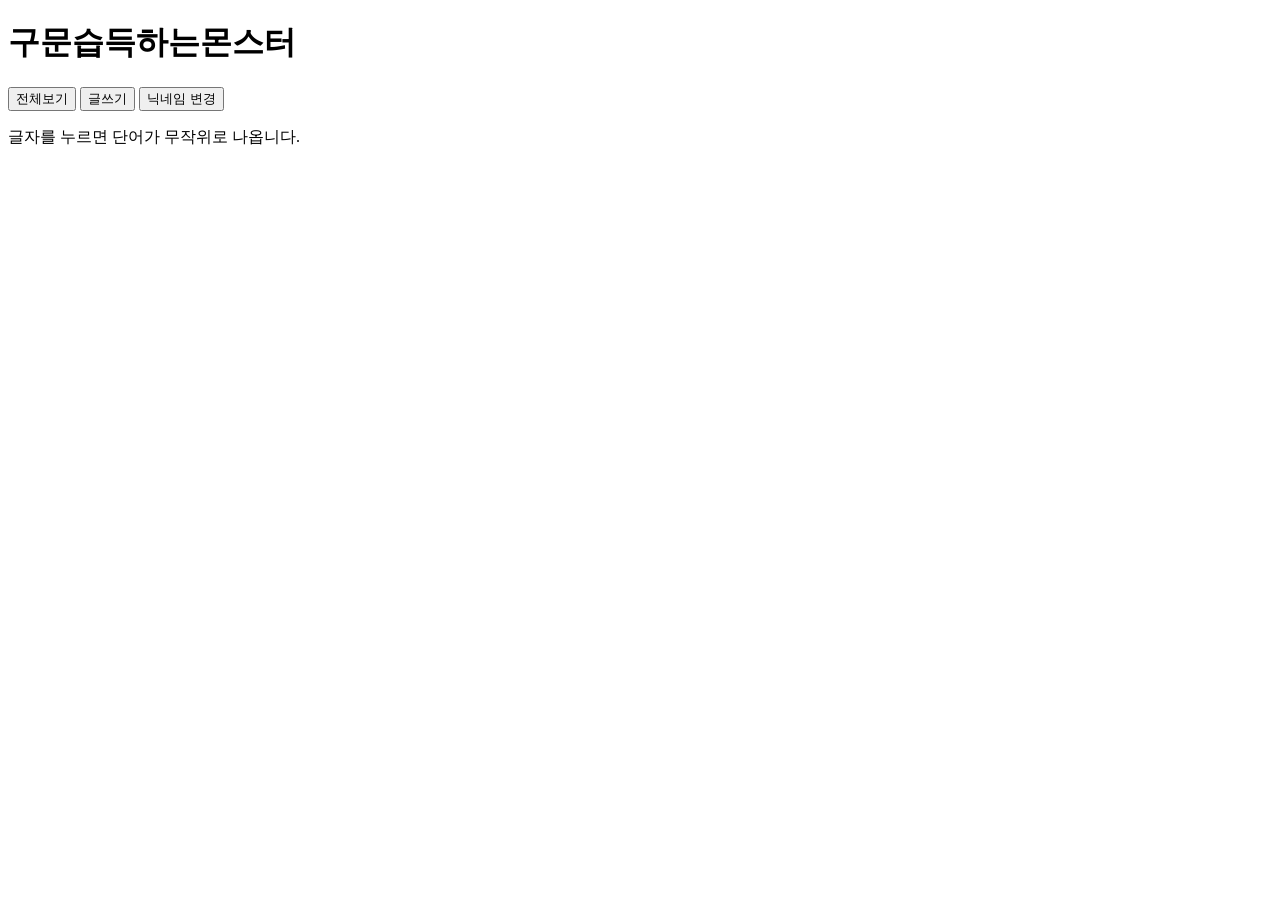
==== public/index.html @ f9e0bf36 "Add files via upload" ====
<!doctype html>
<html lang="ko">
<head>
<meta charset="utf-8" />
<meta name="viewport" content="width=device-width, initial-scale=1" />
<title>구습몬 𖠌</title>
<meta name="description" content="구문습득하는몬스터" />
<link rel="stylesheet" href="/style.css" />
</head>
<body>
<header class="topbar">
  <h1 class="logo">구문습득하는몬스터</h1>
  <div class="user">
    <span id="who" class="chip"></span>
    <button id="btn-toggle" class="btn">전체보기</button>
    <button id="btn-write" class="btn primary">글쓰기</button>
    <button id="btn-nick" class="btn ghost">닉네임 변경</button>
  </div>
</header>

<main>
  <!-- 홈: 흩뿌려진 인덱스 -->
  <section id="view-scatter">
    <p class="tagline">글자를 누르면 단어가 무작위로 나옵니다.<span id="total" class="total"></span></p>
    <div id="scatter" class="scatter"></div>
  </section>

  <!-- 전체보기 -->
  <section id="view-list" hidden>
    <div class="list-head">
      <h2>전체보기</h2>
      <button id="btn-home" class="btn ghost">홈으로</button>
    </div>
    <nav id="index-grid" class="index-grid" aria-label="인덱스"></nav>
    <h3 id="list-title" class="list-title">인덱스를 선택하세요</h3>
    <div id="word-list" class="word-list"></div>
  </section>
</main>

<!-- 닉네임 -->
<dialog id="dlg-nick">
  <form method="dialog" id="form-nick">
    <h3>닉네임 설정</h3>
    <p class="sub">이 닉네임이 아이디 역할을 합니다.</p>
    <input id="nick-input" maxlength="20" placeholder="오드존예" required autocomplete="off" />
    <div class="row-end"><button class="btn primary" value="ok">시작하기</button></div>
  </form>
</dialog>

<!-- 단어 보기 -->
<dialog id="dlg-view">
  <div class="v-top">
    <span id="v-letter" class="v-letter"></span>
    <span id="v-count" class="v-count"></span>
    <button id="v-close" class="x-btn" aria-label="닫기">&times;</button>
  </div>

  <p id="v-empty" class="v-empty" hidden>
    아직 연결된 단어가 없어요.<br />
    <button id="v-empty-write" class="btn primary">첫 단어 쓰기</button>
  </p>

  <div id="v-main">
    <h3 id="v-word" class="v-word"></h3>
    <button id="v-reveal" class="btn reveal">뜻 보기</button>
    <div id="v-body" class="v-body" hidden>
      <p id="v-meaning" class="v-meaning"></p>
      <p id="v-example" class="v-example"></p>
    </div>
    <footer class="v-foot">
      <span id="v-author" class="v-author"></span>
      <span class="v-right">
        <span id="v-tools" class="v-tools"></span>
        <button id="v-next" class="btn">다른 단어</button>
      </span>
    </footer>
  </div>
</dialog>

<!-- 작성 / 수정 -->
<dialog id="dlg-card">
  <form id="form-card">
    <h3 id="card-form-title">카드 작성</h3>
    <input type="hidden" id="card-id" />
    <label>단어 <input id="f-word" maxlength="60" required autocomplete="off" /></label>
    <label>뜻 <textarea id="f-meaning" maxlength="500" rows="3" required></textarea></label>
    <label>예문 (선택) <textarea id="f-example" maxlength="500" rows="3"></textarea></label>
    <p id="form-error" class="err"></p>
    <div class="row-end">
      <button type="button" class="btn ghost" id="card-cancel">취소</button>
      <button type="submit" class="btn primary">저장</button>
    </div>
  </form>
</dialog>

<script src="/app.js"></script>
</body>
</html>
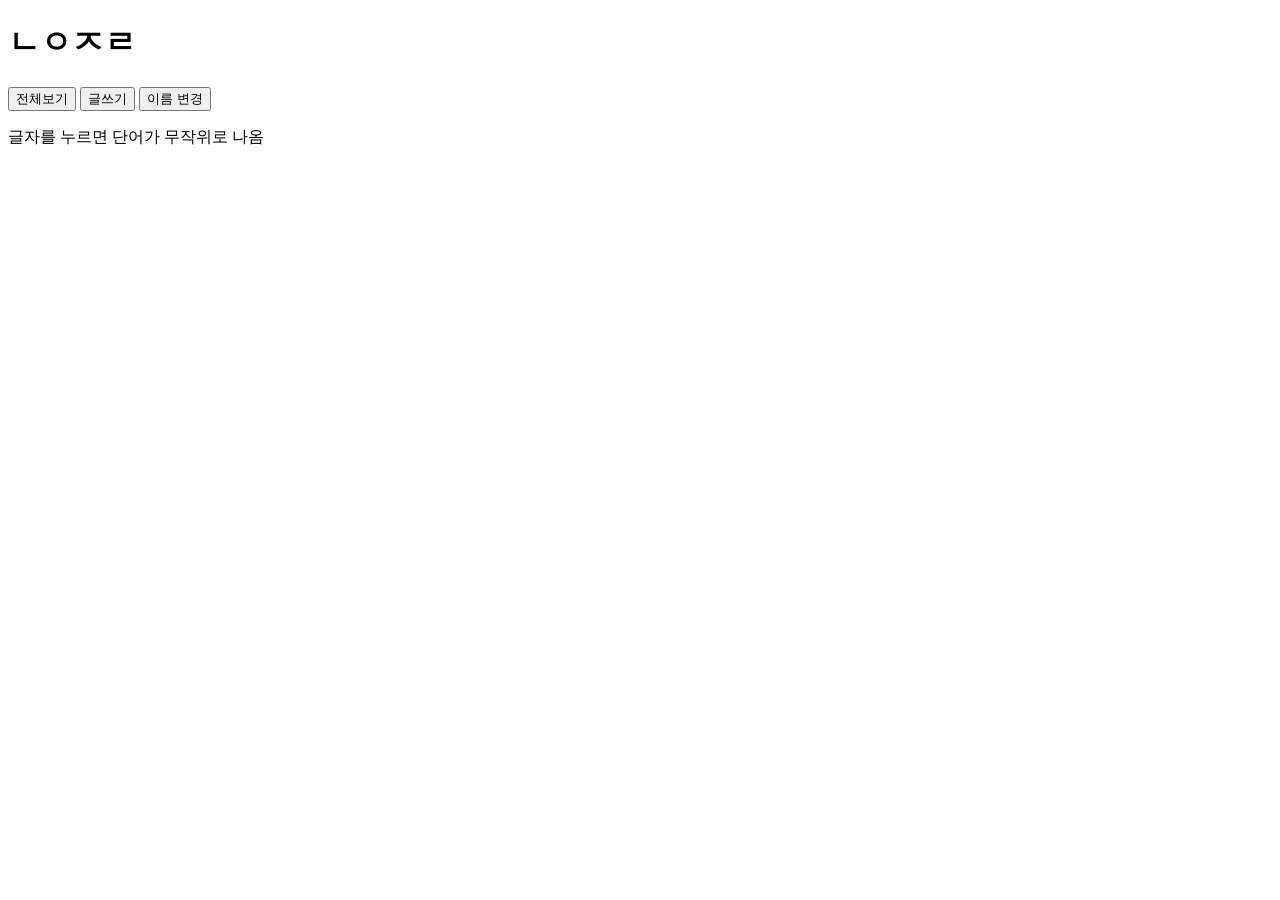
==== commit a9a28d77: "Update index.html" ====
--- a/public/index.html
+++ b/public/index.html
@@ -3,25 +3,25 @@
 <head>
 <meta charset="utf-8" />
 <meta name="viewport" content="width=device-width, initial-scale=1" />
-<title>구습몬 𖠌</title>
-<meta name="description" content="구문습득하는몬스터" />
+<title>놀아주라.com</title>
+<meta name="description" content="놀주" />
 <link rel="stylesheet" href="/style.css" />
 </head>
 <body>
 <header class="topbar">
-  <h1 class="logo">구문습득하는몬스터</h1>
+  <h1 class="logo">ㄴㅇㅈㄹ</h1>
   <div class="user">
     <span id="who" class="chip"></span>
     <button id="btn-toggle" class="btn">전체보기</button>
     <button id="btn-write" class="btn primary">글쓰기</button>
-    <button id="btn-nick" class="btn ghost">닉네임 변경</button>
+    <button id="btn-nick" class="btn ghost">이름 변경</button>
   </div>
 </header>
 
 <main>
   <!-- 홈: 흩뿌려진 인덱스 -->
   <section id="view-scatter">
-    <p class="tagline">글자를 누르면 단어가 무작위로 나옵니다.<span id="total" class="total"></span></p>
+    <p class="tagline">글자를 누르면 단어가 무작위로 나옴<span id="total" class="total"></span></p>
     <div id="scatter" class="scatter"></div>
   </section>
 
@@ -56,8 +56,8 @@
   </div>
 
   <p id="v-empty" class="v-empty" hidden>
-    아직 연결된 단어가 없어요.<br />
-    <button id="v-empty-write" class="btn primary">첫 단어 쓰기</button>
+    아직 연결된 단어가 없음<br />
+    <button id="v-empty-write" class="btn primary">첫 등록...///</button>
   </p>
 
   <div id="v-main">
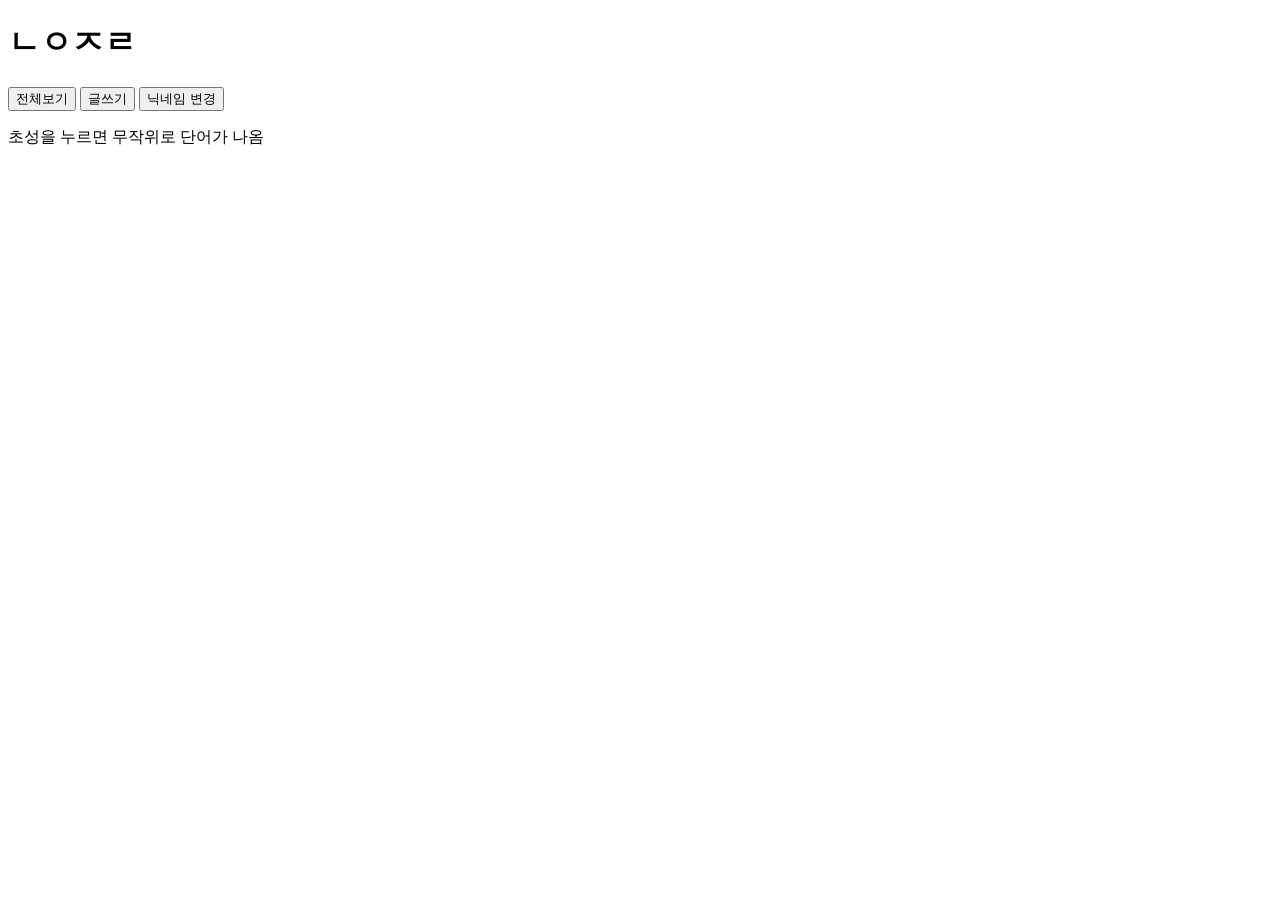
==== commit e2fa52e1: "Update index.html" ====
--- a/public/index.html
+++ b/public/index.html
@@ -4,7 +4,7 @@
 <meta charset="utf-8" />
 <meta name="viewport" content="width=device-width, initial-scale=1" />
 <title>놀아주라.com</title>
-<meta name="description" content="놀주" />
+<meta name="description" content="놀아주라" />
 <link rel="stylesheet" href="/style.css" />
 </head>
 <body>
@@ -14,14 +14,14 @@
     <span id="who" class="chip"></span>
     <button id="btn-toggle" class="btn">전체보기</button>
     <button id="btn-write" class="btn primary">글쓰기</button>
-    <button id="btn-nick" class="btn ghost">이름 변경</button>
+    <button id="btn-nick" class="btn ghost">닉네임 변경</button>
   </div>
 </header>
 
 <main>
   <!-- 홈: 흩뿌려진 인덱스 -->
   <section id="view-scatter">
-    <p class="tagline">글자를 누르면 단어가 무작위로 나옴<span id="total" class="total"></span></p>
+    <p class="tagline">초성을 누르면 무작위로 단어가 나옴<span id="total" class="total"></span></p>
     <div id="scatter" class="scatter"></div>
   </section>
 
@@ -40,9 +40,24 @@
 <!-- 닉네임 -->
 <dialog id="dlg-nick">
   <form method="dialog" id="form-nick">
-    <h3>닉네임 설정</h3>
-    <p class="sub">이 닉네임이 아이디 역할을 합니다.</p>
-    <input id="nick-input" maxlength="20" placeholder="오드존예" required autocomplete="off" />
+    <h3>누구세요?</h3>
+    <p class="sub">여기서 고른 이름이 아이디 역할을 합니다.</p>
+
+    <div class="nick-choices" id="nick-choices">
+      <button type="button" class="nick-opt" data-nick="정유진">정유진</button>
+      <button type="button" class="nick-opt" data-nick="안은빈">안은빈</button>
+      <button type="button" class="nick-opt" data-nick="__other">그 외</button>
+    </div>
+
+    <div id="nick-other-wrap" hidden>
+      <p class="sub name-sub">닉네임 직접 입력</p>
+      <input id="nick-input" maxlength="20" placeholder="오드존예" autocomplete="off" />
+    </div>
+
+    <p class="sub name-sub">표시될 작성자 이름 <span class="opt">(선택)</span></p>
+    <input id="name-input" maxlength="30" placeholder="비워두면 닉네임으로 표시됩니다" autocomplete="off" />
+
+    <p id="nick-error" class="err"></p>
     <div class="row-end"><button class="btn primary" value="ok">시작하기</button></div>
   </form>
 </dialog>
@@ -56,17 +71,31 @@
   </div>
 
   <p id="v-empty" class="v-empty" hidden>
-    아직 연결된 단어가 없음<br />
-    <button id="v-empty-write" class="btn primary">첫 등록...///</button>
+    이 글자에 연결된 단어가 없어요.<br />
+    <button id="v-empty-write" class="btn primary">첫 단어 쓰기</button>
   </p>
 
   <div id="v-main">
     <h3 id="v-word" class="v-word"></h3>
-    <button id="v-reveal" class="btn reveal">뜻 보기</button>
+    <button id="v-reveal" class="btn reveal">등장배경</button>
+
     <div id="v-body" class="v-body" hidden>
       <p id="v-meaning" class="v-meaning"></p>
-      <p id="v-example" class="v-example"></p>
+      <p id="v-nobg" class="v-nobg" hidden>작성된 내용이 없습니다.</p>
+      <img id="v-image" class="v-image" alt="" hidden />
+
+      <div id="v-notes" class="v-notes"></div>
+
+      <div class="note-add">
+        <textarea id="note-input" maxlength="500" rows="2"
+          placeholder="등장배경을 덧붙여 주세요."></textarea>
+        <div class="note-add-foot">
+          <span id="note-error" class="err-inline"></span>
+          <button type="button" id="note-submit" class="btn">배경 추가</button>
+        </div>
+      </div>
     </div>
+
     <footer class="v-foot">
       <span id="v-author" class="v-author"></span>
       <span class="v-right">
@@ -80,15 +109,34 @@
 <!-- 작성 / 수정 -->
 <dialog id="dlg-card">
   <form id="form-card">
-    <h3 id="card-form-title">카드 작성</h3>
+    <h3 id="card-form-title">작성</h3>
     <input type="hidden" id="card-id" />
-    <label>단어 <input id="f-word" maxlength="60" required autocomplete="off" /></label>
-    <label>뜻 <textarea id="f-meaning" maxlength="500" rows="3" required></textarea></label>
-    <label>예문 (선택) <textarea id="f-example" maxlength="500" rows="3"></textarea></label>
+
+    <label>단어 <input id="f-word" maxlength="150" required autocomplete="off" /></label>
+
+    <label>작성자 이름 <span class="opt">(선택)</span>
+      <input id="f-name" maxlength="30" placeholder="비워두면 닉네임으로 표시됩니다" autocomplete="off" />
+    </label>
+
+    <label>등장배경 <span class="opt">(선택)</span>
+      <textarea id="f-meaning" maxlength="500" rows="4"
+        placeholder="단어가 등장한 맥락 등을 자유롭게 작성해 주세요."></textarea>
+    </label>
+
+    <div class="field">
+      <span class="field-label">사진 <span class="opt">(선택)</span></span>
+      <input type="file" id="f-image" accept="image/*" />
+      <p id="img-status" class="img-status"></p>
+      <div id="img-preview-wrap" class="img-preview-wrap" hidden>
+        <img id="img-preview" class="img-preview" alt="미리보기" />
+        <button type="button" id="img-clear" class="link danger">사진 제거</button>
+      </div>
+    </div>
+
     <p id="form-error" class="err"></p>
     <div class="row-end">
       <button type="button" class="btn ghost" id="card-cancel">취소</button>
-      <button type="submit" class="btn primary">저장</button>
+      <button type="submit" class="btn primary" id="card-submit">저장</button>
     </div>
   </form>
 </dialog>
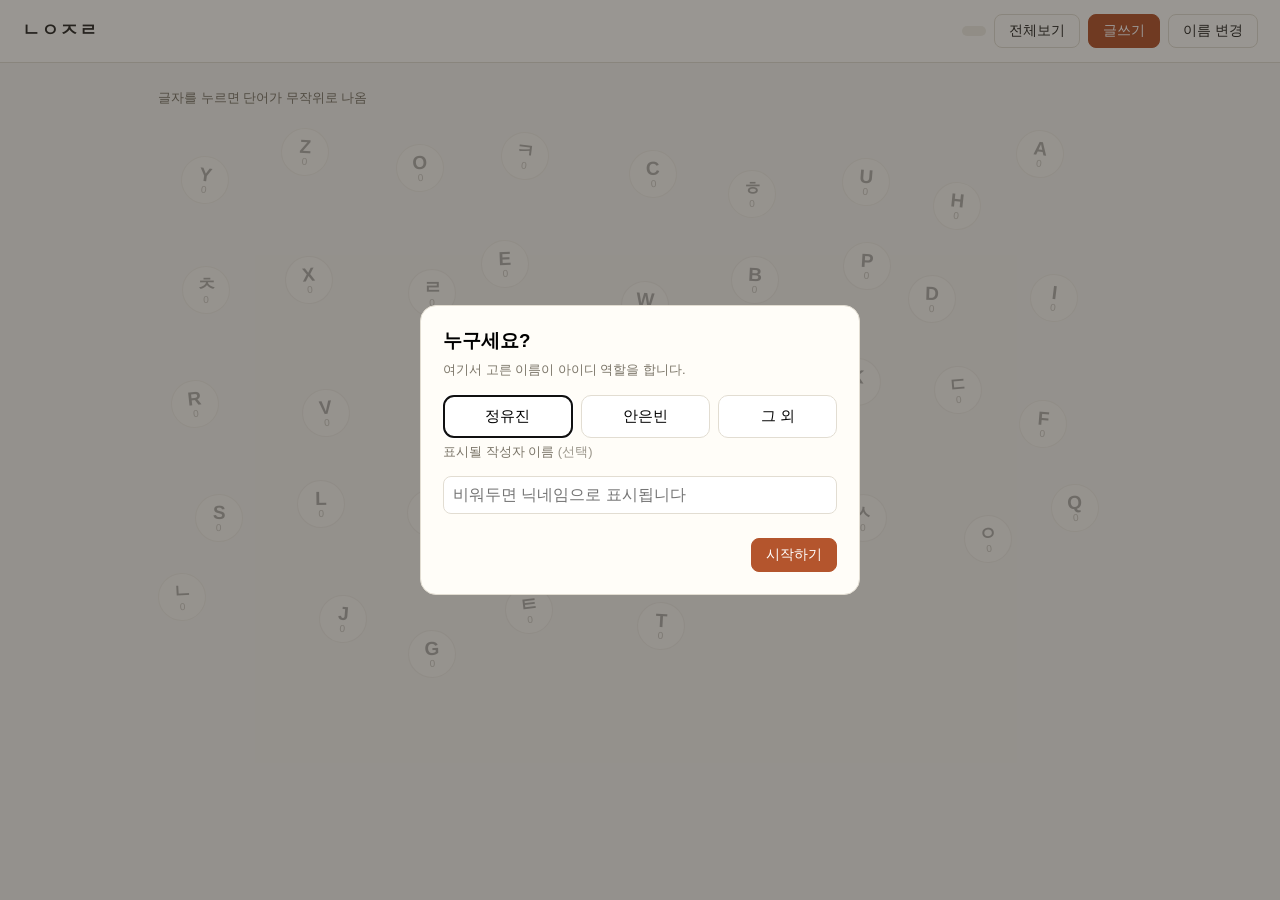
==== commit 7ca6de07: "Rename index.html to public/index.html" ====
--- a/public/index.html
+++ b/public/index.html
@@ -1,146 +1,146 @@
-<!doctype html>
-<html lang="ko">
-<head>
-<meta charset="utf-8" />
-<meta name="viewport" content="width=device-width, initial-scale=1" />
-<title>놀아주라.com</title>
-<meta name="description" content="놀아주라" />
-<link rel="stylesheet" href="/style.css" />
-</head>
-<body>
-<header class="topbar">
-  <h1 class="logo">ㄴㅇㅈㄹ</h1>
-  <div class="user">
-    <span id="who" class="chip"></span>
-    <button id="btn-toggle" class="btn">전체보기</button>
-    <button id="btn-write" class="btn primary">글쓰기</button>
-    <button id="btn-nick" class="btn ghost">닉네임 변경</button>
-  </div>
-</header>
-
-<main>
-  <!-- 홈: 흩뿌려진 인덱스 -->
-  <section id="view-scatter">
-    <p class="tagline">초성을 누르면 무작위로 단어가 나옴<span id="total" class="total"></span></p>
-    <div id="scatter" class="scatter"></div>
-  </section>
-
-  <!-- 전체보기 -->
-  <section id="view-list" hidden>
-    <div class="list-head">
-      <h2>전체보기</h2>
-      <button id="btn-home" class="btn ghost">홈으로</button>
-    </div>
-    <nav id="index-grid" class="index-grid" aria-label="인덱스"></nav>
-    <h3 id="list-title" class="list-title">인덱스를 선택하세요</h3>
-    <div id="word-list" class="word-list"></div>
-  </section>
-</main>
-
-<!-- 닉네임 -->
-<dialog id="dlg-nick">
-  <form method="dialog" id="form-nick">
-    <h3>누구세요?</h3>
-    <p class="sub">여기서 고른 이름이 아이디 역할을 합니다.</p>
-
-    <div class="nick-choices" id="nick-choices">
-      <button type="button" class="nick-opt" data-nick="정유진">정유진</button>
-      <button type="button" class="nick-opt" data-nick="안은빈">안은빈</button>
-      <button type="button" class="nick-opt" data-nick="__other">그 외</button>
-    </div>
-
-    <div id="nick-other-wrap" hidden>
-      <p class="sub name-sub">닉네임 직접 입력</p>
-      <input id="nick-input" maxlength="20" placeholder="오드존예" autocomplete="off" />
-    </div>
-
-    <p class="sub name-sub">표시될 작성자 이름 <span class="opt">(선택)</span></p>
-    <input id="name-input" maxlength="30" placeholder="비워두면 닉네임으로 표시됩니다" autocomplete="off" />
-
-    <p id="nick-error" class="err"></p>
-    <div class="row-end"><button class="btn primary" value="ok">시작하기</button></div>
-  </form>
-</dialog>
-
-<!-- 단어 보기 -->
-<dialog id="dlg-view">
-  <div class="v-top">
-    <span id="v-letter" class="v-letter"></span>
-    <span id="v-count" class="v-count"></span>
-    <button id="v-close" class="x-btn" aria-label="닫기">&times;</button>
-  </div>
-
-  <p id="v-empty" class="v-empty" hidden>
-    이 글자에 연결된 단어가 없어요.<br />
-    <button id="v-empty-write" class="btn primary">첫 단어 쓰기</button>
-  </p>
-
-  <div id="v-main">
-    <h3 id="v-word" class="v-word"></h3>
-    <button id="v-reveal" class="btn reveal">등장배경</button>
-
-    <div id="v-body" class="v-body" hidden>
-      <p id="v-meaning" class="v-meaning"></p>
-      <p id="v-nobg" class="v-nobg" hidden>작성된 내용이 없습니다.</p>
-      <img id="v-image" class="v-image" alt="" hidden />
-
-      <div id="v-notes" class="v-notes"></div>
-
-      <div class="note-add">
-        <textarea id="note-input" maxlength="500" rows="2"
-          placeholder="등장배경을 덧붙여 주세요."></textarea>
-        <div class="note-add-foot">
-          <span id="note-error" class="err-inline"></span>
-          <button type="button" id="note-submit" class="btn">배경 추가</button>
-        </div>
-      </div>
-    </div>
-
-    <footer class="v-foot">
-      <span id="v-author" class="v-author"></span>
-      <span class="v-right">
-        <span id="v-tools" class="v-tools"></span>
-        <button id="v-next" class="btn">다른 단어</button>
-      </span>
-    </footer>
-  </div>
-</dialog>
-
-<!-- 작성 / 수정 -->
-<dialog id="dlg-card">
-  <form id="form-card">
-    <h3 id="card-form-title">작성</h3>
-    <input type="hidden" id="card-id" />
-
-    <label>단어 <input id="f-word" maxlength="150" required autocomplete="off" /></label>
-
-    <label>작성자 이름 <span class="opt">(선택)</span>
-      <input id="f-name" maxlength="30" placeholder="비워두면 닉네임으로 표시됩니다" autocomplete="off" />
-    </label>
-
-    <label>등장배경 <span class="opt">(선택)</span>
-      <textarea id="f-meaning" maxlength="500" rows="4"
-        placeholder="단어가 등장한 맥락 등을 자유롭게 작성해 주세요."></textarea>
-    </label>
-
-    <div class="field">
-      <span class="field-label">사진 <span class="opt">(선택)</span></span>
-      <input type="file" id="f-image" accept="image/*" />
-      <p id="img-status" class="img-status"></p>
-      <div id="img-preview-wrap" class="img-preview-wrap" hidden>
-        <img id="img-preview" class="img-preview" alt="미리보기" />
-        <button type="button" id="img-clear" class="link danger">사진 제거</button>
-      </div>
-    </div>
-
-    <p id="form-error" class="err"></p>
-    <div class="row-end">
-      <button type="button" class="btn ghost" id="card-cancel">취소</button>
-      <button type="submit" class="btn primary" id="card-submit">저장</button>
-    </div>
-  </form>
-</dialog>
-
-<script src="/app.js"></script>
-</body>
-</html>
+<!doctype html>
+<html lang="ko">
+<head>
+<meta charset="utf-8" />
+<meta name="viewport" content="width=device-width, initial-scale=1" />
+<title>놀아주라.com</title>
+<meta name="description" content="놀주" />
+<link rel="stylesheet" href="/style.css" />
+</head>
+<body>
+<header class="topbar">
+  <h1 class="logo">ㄴㅇㅈㄹ</h1>
+  <div class="user">
+    <span id="who" class="chip"></span>
+    <button id="btn-toggle" class="btn">전체보기</button>
+    <button id="btn-write" class="btn primary">글쓰기</button>
+    <button id="btn-nick" class="btn ghost">이름 변경</button>
+  </div>
+</header>
+
+<main>
+  <!-- 홈: 흩뿌려진 인덱스 -->
+  <section id="view-scatter">
+    <p class="tagline">글자를 누르면 단어가 무작위로 나옴<span id="total" class="total"></span></p>
+    <div id="scatter" class="scatter"></div>
+  </section>
+
+  <!-- 전체보기 -->
+  <section id="view-list" hidden>
+    <div class="list-head">
+      <h2>전체보기</h2>
+      <button id="btn-home" class="btn ghost">홈으로</button>
+    </div>
+    <nav id="index-grid" class="index-grid" aria-label="인덱스"></nav>
+    <h3 id="list-title" class="list-title">인덱스를 선택하세요</h3>
+    <div id="word-list" class="word-list"></div>
+  </section>
+</main>
+
+<!-- 닉네임 -->
+<dialog id="dlg-nick">
+  <form method="dialog" id="form-nick">
+    <h3>누구세요?</h3>
+    <p class="sub">여기서 고른 이름이 아이디 역할을 합니다.</p>
+
+    <div class="nick-choices" id="nick-choices">
+      <button type="button" class="nick-opt" data-nick="정유진">정유진</button>
+      <button type="button" class="nick-opt" data-nick="안은빈">안은빈</button>
+      <button type="button" class="nick-opt" data-nick="__other">그 외</button>
+    </div>
+
+    <div id="nick-other-wrap" hidden>
+      <p class="sub name-sub">닉네임 직접 입력</p>
+      <input id="nick-input" maxlength="20" placeholder="오드존예" autocomplete="off" />
+    </div>
+
+    <p class="sub name-sub">표시될 작성자 이름 <span class="opt">(선택)</span></p>
+    <input id="name-input" maxlength="30" placeholder="비워두면 닉네임으로 표시됩니다" autocomplete="off" />
+
+    <p id="nick-error" class="err"></p>
+    <div class="row-end"><button class="btn primary" value="ok">시작하기</button></div>
+  </form>
+</dialog>
+
+<!-- 단어 보기 -->
+<dialog id="dlg-view">
+  <div class="v-top">
+    <span id="v-letter" class="v-letter"></span>
+    <span id="v-count" class="v-count"></span>
+    <button id="v-close" class="x-btn" aria-label="닫기">&times;</button>
+  </div>
+
+  <p id="v-empty" class="v-empty" hidden>
+    이 글자에 연결된 단어가 없어요.<br />
+    <button id="v-empty-write" class="btn primary">첫 단어 쓰기</button>
+  </p>
+
+  <div id="v-main">
+    <h3 id="v-word" class="v-word"></h3>
+    <button id="v-reveal" class="btn reveal">등장배경</button>
+
+    <div id="v-body" class="v-body" hidden>
+      <p id="v-meaning" class="v-meaning"></p>
+      <p id="v-nobg" class="v-nobg" hidden>작성된 내용이 없습니다.</p>
+      <img id="v-image" class="v-image" alt="" hidden />
+
+      <div id="v-notes" class="v-notes"></div>
+
+      <div class="note-add">
+        <textarea id="note-input" maxlength="500" rows="2"
+          placeholder="등장배경을 덧붙여 주세요."></textarea>
+        <div class="note-add-foot">
+          <span id="note-error" class="err-inline"></span>
+          <button type="button" id="note-submit" class="btn">배경 추가</button>
+        </div>
+      </div>
+    </div>
+
+    <footer class="v-foot">
+      <span id="v-author" class="v-author"></span>
+      <span class="v-right">
+        <span id="v-tools" class="v-tools"></span>
+        <button id="v-next" class="btn">다른 단어</button>
+      </span>
+    </footer>
+  </div>
+</dialog>
+
+<!-- 작성 / 수정 -->
+<dialog id="dlg-card">
+  <form id="form-card">
+    <h3 id="card-form-title">작성</h3>
+    <input type="hidden" id="card-id" />
+
+    <label>단어 <input id="f-word" maxlength="150" required autocomplete="off" /></label>
+
+    <label>작성자 이름 <span class="opt">(선택)</span>
+      <input id="f-name" maxlength="30" placeholder="비워두면 닉네임으로 표시됩니다" autocomplete="off" />
+    </label>
+
+    <label>등장배경 <span class="opt">(선택)</span>
+      <textarea id="f-meaning" maxlength="500" rows="4"
+        placeholder="단어가 등장한 맥락 등을 자유롭게 작성해 주세요."></textarea>
+    </label>
+
+    <div class="field">
+      <span class="field-label">사진 <span class="opt">(선택)</span></span>
+      <input type="file" id="f-image" accept="image/*" />
+      <p id="img-status" class="img-status"></p>
+      <div id="img-preview-wrap" class="img-preview-wrap" hidden>
+        <img id="img-preview" class="img-preview" alt="미리보기" />
+        <button type="button" id="img-clear" class="link danger">사진 제거</button>
+      </div>
+    </div>
+
+    <p id="form-error" class="err"></p>
+    <div class="row-end">
+      <button type="button" class="btn ghost" id="card-cancel">취소</button>
+      <button type="submit" class="btn primary" id="card-submit">저장</button>
+    </div>
+  </form>
+</dialog>
+
+<script src="/app.js"></script>
+</body>
+</html>
--- a/style.css
+++ b/style.css
@@ -0,0 +1,153 @@
+/* 설치된 폰트: IBM Plex Sans
+   실제로 웹폰트를 불러오려면 index.html <head>에 Google Fonts <link>가 필요합니다. */
+
+:root {
+  --bg: #f6f4ef; --ink: #2c2a26; --sub: #7b7568;
+  --line: #e2ddd2; --accent: #b4552d; --card: #fffdf8;
+}
+* { box-sizing: border-box; }
+[hidden] { display: none !important; }
+body { margin: 0; background: var(--bg); color: var(--ink);
+  font-family: "IBM Plex Sans", "Pretendard", "Apple SD Gothic Neo", sans-serif; }
+
+.topbar { display: flex; align-items: baseline; justify-content: space-between;
+  gap: 12px; padding: 14px 22px; background: var(--card);
+  border-bottom: 1px solid var(--line); position: sticky; top: 0; z-index: 5; }
+.logo { margin: 0; font-size: 18px; letter-spacing: .06em; }
+.user { display: flex; align-items: center; gap: 8px; flex-wrap: wrap; }
+.chip { padding: 5px 12px; border-radius: 999px; background: #efece3;
+  font-size: 11px; color: var(--sub); }
+.chip.admin { background: #fbe6dc; color: var(--accent); font-weight: 600; }
+
+.btn { border: 1px solid var(--line); background: var(--card); color: var(--ink);
+  padding: 7px 14px; border-radius: 8px; font-size: 14px; cursor: pointer; }
+.btn:hover { border-color: #cfc7b6; }
+.btn.primary { background: var(--accent); border-color: var(--accent); color: #fff; }
+.btn.ghost { background: transparent; }
+
+main { max-width: 1000px; margin: 0 auto; padding: 26px 18px 70px; }
+.tagline { margin: 0 0 14px; font-size: 13px; color: var(--sub); }
+.total { margin-left: 8px; opacity: .8; }
+
+/* 흩뿌린 인덱스 */
+.scatter { position: relative; width: 100%; }
+.dot { position: absolute; display: flex; flex-direction: column;
+  align-items: center; justify-content: center; gap: 1px;
+  border: 1px solid var(--line); border-radius: 50%; background: var(--card);
+  color: var(--ink); font-weight: 700; line-height: 1; cursor: pointer;
+  box-shadow: 0 2px 7px rgba(0,0,0,.06);
+  transition: background .18s, color .18s, box-shadow .18s, scale .18s; }
+.dot em { font-style: normal; font-weight: 400; font-size: 10px; color: var(--sub); }
+.dot:hover { background: var(--accent); border-color: var(--accent); color: #fff;
+  box-shadow: 0 6px 16px rgba(180,85,45,.28); scale: 1.08; z-index: 2; }
+.dot:hover em { color: #ffe0d2; }
+.dot.empty { opacity: .34; box-shadow: none; }
+
+/* 전체보기 */
+.list-head { display: flex; align-items: center; justify-content: space-between; gap: 10px; }
+.list-head h2 { margin: 0; font-size: 22px; }
+.index-grid { display: flex; flex-wrap: wrap; gap: 6px; margin: 16px 0 24px; }
+.idx { display: flex; flex-direction: column; align-items: center; width: 46px;
+  padding: 7px 0; border: 1px solid var(--line); border-radius: 8px;
+  background: var(--card); cursor: pointer; font-weight: 700; }
+.idx em { font-style: normal; font-size: 11px; font-weight: 400; color: var(--sub); }
+.idx.empty { opacity: .4; }
+.idx.on { background: var(--accent); border-color: var(--accent); color: #fff; }
+.idx.on em { color: #ffe6d9; }
+.list-title { margin: 0 0 12px; font-size: 18px; }
+.word-list { display: flex; flex-wrap: wrap; gap: 8px; }
+.word-chip { padding: 9px 15px; border: 1px solid var(--line); border-radius: 999px;
+  background: var(--card); font-size: 15px; cursor: pointer; }
+.word-chip:hover { border-color: var(--accent); color: var(--accent); }
+.empty-msg { color: var(--sub); margin: 0; }
+
+/* 모달 공통 */
+dialog { border: 1px solid var(--line); border-radius: 16px; padding: 22px;
+  width: min(440px, 92vw); max-width: 92vw; max-height: 86vh;
+  background: var(--card);
+  overflow-x: hidden; overflow-y: auto;
+  overflow-wrap: break-word; word-break: break-word; }
+dialog::backdrop { background: rgba(30,26,20,.45); }
+dialog * { max-width: 100%; min-width: 0; }
+dialog h3 { margin: 0 0 6px; overflow-wrap: break-word; }
+dialog .sub { margin: 0 0 14px; font-size: 13px; color: var(--sub); line-height: 1.55; }
+dialog code { background: #efece3; padding: 1px 5px; border-radius: 4px;
+  overflow-wrap: break-word; }
+dialog label, .field { display: block; margin-bottom: 14px; font-size: 13px; color: var(--sub); }
+.field-label { display: block; margin-bottom: 5px; }
+.opt { font-weight: 400; opacity: .75; }
+dialog input, dialog textarea { display: block; width: 100%; margin-top: 5px; padding: 9px;
+  border: 1px solid var(--line); border-radius: 8px; font: inherit;
+  background: #fff; resize: vertical; }
+dialog textarea { white-space: pre-wrap; overflow-wrap: break-word; }
+dialog input[type="file"] { padding: 7px; font-size: 13px; background: #fff; }
+.row-end { display: flex; justify-content: flex-end; gap: 8px; margin-top: 6px;
+  flex-wrap: wrap; }
+.err { color: #b3372f; font-size: 13px; min-height: 18px; margin: 0 0 6px; }
+
+/* 사진 첨부 */
+.img-status { margin: 7px 0 0; font-size: 12px; color: var(--sub); }
+.img-preview-wrap { margin-top: 9px; }
+.img-preview { display: block; width: 100%; max-height: 190px;
+  object-fit: contain; border: 1px solid var(--line); border-radius: 10px;
+  background: #fff; }
+.img-preview-wrap .link { margin-top: 6px; }
+
+/* 단어 보기 모달 */
+.v-top { display: flex; align-items: center; gap: 10px; margin-bottom: 10px; }
+.v-letter { flex: 0 0 auto; width: 30px; height: 30px; border-radius: 50%;
+  background: var(--accent); color: #fff; display: flex;
+  align-items: center; justify-content: center; font-weight: 700; font-size: 14px; }
+.v-count { font-size: 12px; color: var(--sub); }
+.x-btn { margin-left: auto; border: 0; background: none; font-size: 22px;
+  line-height: 1; color: var(--sub); cursor: pointer; }
+.v-word { margin: 10px 0 14px; font-size: 30px; text-align: center;
+  word-break: keep-all; overflow-wrap: break-word; }
+.btn.reveal { display: block; margin: 0 auto 6px; }
+.v-body { border-top: 1px solid var(--line); margin-top: 12px; padding-top: 14px; }
+.v-meaning { margin: 0 0 10px; font-size: 16px; line-height: 1.65;
+  white-space: pre-wrap; overflow-wrap: break-word; word-break: break-word; }
+.v-nobg { margin: 0 0 10px; font-size: 14px; color: var(--sub); }
+.v-image { display: block; width: 100%; height: auto; border-radius: 10px;
+  border: 1px solid var(--line); background: #fff; }
+.v-foot { display: flex; align-items: center; justify-content: space-between;
+  gap: 10px; margin-top: 18px; font-size: 12px; color: var(--sub); flex-wrap: wrap; }
+.v-right { display: flex; align-items: center; gap: 8px; }
+.link { border: 0; background: none; color: var(--sub); cursor: pointer;
+  font-size: 12px; text-decoration: underline; padding: 0 3px; }
+.link.danger { color: #b3372f; }
+.v-empty { text-align: center; color: var(--sub); line-height: 2.2; margin: 18px 0 6px; }
+.pin { font-size: 10px; color: var(--accent); }
+
+@media (max-width: 520px) {
+  .v-word { font-size: 25px; }
+  .topbar { padding: 12px 14px; }
+  dialog { padding: 18px; }
+}
+
+/* 덧붙인 등장배경 */
+.v-notes { margin-top: 4px; }
+.note { border-top: 1px dashed var(--line); padding: 11px 0 9px; }
+.note-body { margin: 0 0 5px; font-size: 15px; line-height: 1.6;
+  white-space: pre-wrap; overflow-wrap: break-word; }
+.note-foot { display: flex; align-items: center; justify-content: space-between;
+  gap: 8px; font-size: 11px; color: var(--sub); }
+.note-add { margin-top: 14px; padding-top: 12px; border-top: 1px solid var(--line); }
+.note-add textarea { display: block; width: 100%; padding: 9px; font: inherit;
+  font-size: 14px; border: 1px solid var(--line); border-radius: 8px;
+  background: #fff; resize: vertical; }
+.note-add-foot { display: flex; align-items: center; justify-content: space-between;
+  gap: 8px; margin-top: 7px; }
+.err-inline { font-size: 12px; color: #b3372f; }
+
+.name-sub { margin: 12px 0 0; }
+
+/* 닉네임 객관식 (norju 전용) */
+.nick-choices { display: flex; flex-wrap: wrap; gap: 8px; margin: 0 0 4px; }
+.nick-opt { flex: 1 1 auto; min-width: 92px; padding: 11px 12px;
+  border: 1px solid var(--line); border-radius: 10px; background: #fff;
+  font: inherit; font-size: 15px; cursor: pointer;
+  transition: background .15s, color .15s, border-color .15s; }
+.nick-opt:hover { border-color: #cfc7b6; }
+.nick-opt.on { background: var(--accent); border-color: var(--accent);
+  color: #fff; font-weight: 600; }
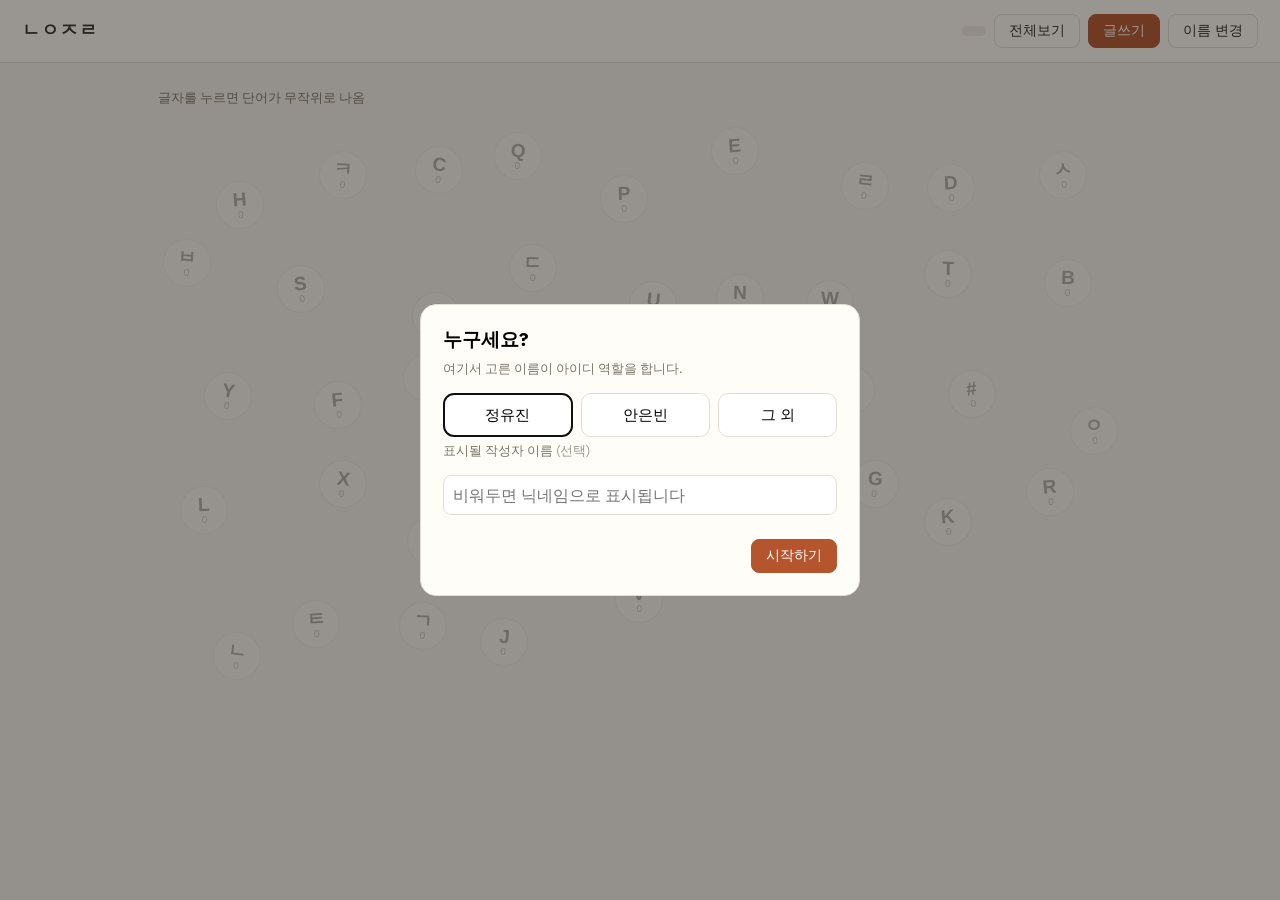
==== commit 1887ea2e: "Update index.html" ====
--- a/public/index.html
+++ b/public/index.html
@@ -5,6 +5,9 @@
 <meta name="viewport" content="width=device-width, initial-scale=1" />
 <title>놀아주라.com</title>
 <meta name="description" content="놀주" />
+<link rel="preconnect" href="https://fonts.googleapis.com" />
+<link rel="preconnect" href="https://fonts.gstatic.com" crossorigin />
+<link href="https://fonts.googleapis.com/css2?family=IBM+Plex+Sans:wght@400;500;600;700&family=Noto+Sans+KR:wght@400;500;700&display=swap" rel="stylesheet" />
 <link rel="stylesheet" href="/style.css" />
 </head>
 <body>
